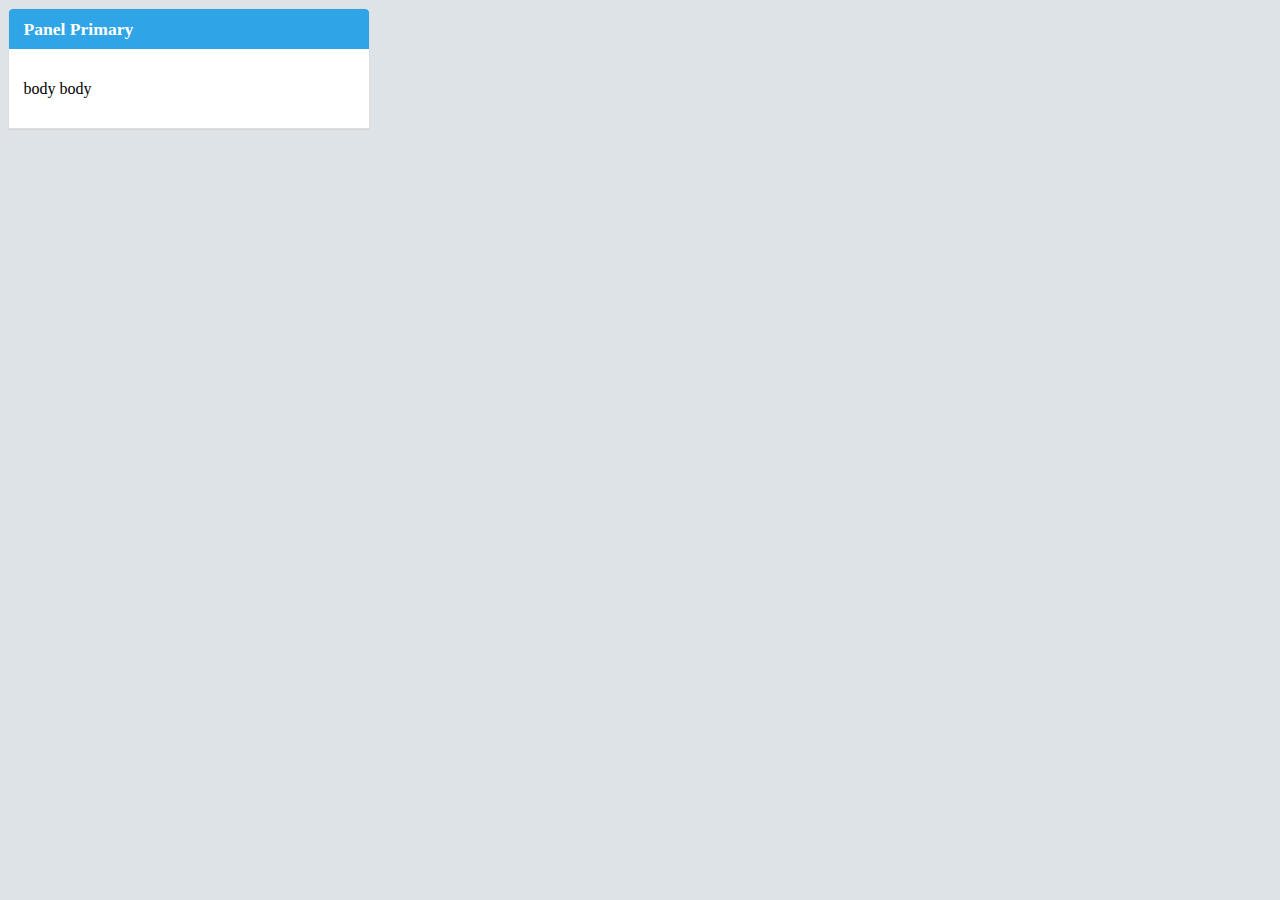
==== disenos.html @ 34d5cf17 "Agregado los features de el proyecto" ====
<!DOCTYPE html>
<html lang="en">
<head>
	<meta charset="UTF-8">
	<title>Document</title>
	<link rel="stylesheet" href="estilos.css">
</head>
<body>
	<div class="panel panel-primary">
	<div class="panel-heading">
		<h3>Panel Primary</h3>
	</div>
	<div class="panel-body">
		<p>body body</p>
	</div>
</div>
</body>
</html>
---- estilos.css ----
@font-face{font-family:'icomoon';src:url("fuentes/icomoon.eot?rft380"),url("fuentes/icomoon.ttf"),url("fuentes/icomoon.svg"),url("fuentes/icomoon.woff");font-weight:normal;font-style:normal}[class^="icon-"],[class*=" icon-"]{font-family:'icomoon';speak:none;font-style:normal;font-weight:normal;font-variant:normal;text-transform:none;line-height:1;-webkit-font-smoothing:antialiased;-moz-osx-font-smoothing:grayscale}.icon-parrafo1:before{content:"\e600"}.icon-compu:before{content:"\e601";color:#fff}.icon-bocina:after{content:"\e91a";margin-left:.3em}.icon-carrito:before{content:"\e93a"}.icon-pesos:before{content:"\e93b"}.icon-tel:before{content:"\e942"}.icon-usuarios:before{content:"\e972"}.icon-buscar:before{content:"\e986"}.icon-config:before{content:"\e994"}.icon-basura:before{content:"\e9ac"}.icon-airplane:before{content:"\e9af"}.icon-truck:before{content:"\e9b0"}.icon-lista2:before{content:"\e9bb";color:#fff}.icon-menu:before{content:"\e9bd"}.icon-grid-alt:before{content:"\e602";color:#fff}.icon-grid:before{content:"\e603";color:#fff}.icon-star-half:before{content:"\e9d8"}.icon-flecha-circulada:before{content:"\ea42";float:right;vertical-align:middle;margin-right:.6em}.icon-tabla2:before{content:"\ea71"}body{font-size:16px;background:#dde3e6}a{text-decoration:none}ul{padding:0;margin:0;list-style:none}header{max-width:1200px;background:#05558d;padding:.4em 0;}header #nav1{position:fixed;bottom:0;width:100%;background:#fff;border-top:1px solid #808080;}header #nav1 ul{font-size:0}header #nav1 .item-nav{display:inline-block;font-size:.95rem;border-right:1px solid #c7d3d8;padding:0 .4em;}header #nav1 .item-nav list-style none a{width:50px}header #nav1 .item-nav:first-child{border-left:0}header #nav1 .item-nav:last-child{border-right:0}header #nav1 .item-nav .font-img{font-size:1.6em;color:#0769ad;margin-top:.2em}header #nav2{position:absolute;top:0;right:0;margin:.6em;}header #nav2 a{color:#fff;font-size:1.5em}header #vistas{width:120px;margin:0 auto;font-size:0;}header #vistas p{display:inline-block;font-size:1.3rem;height:35px;line-height:35px;border:1px solid #fff;box-shadow:inset 0 0 10px rgba(0,0,0,0.9),rgba(255,255,255,0.9) 0 1px 5px;width:31%;text-align:center;margin:0 auto;margin-right:0;}header #vistas p:last-child{border-radius:0 .3em .3em 0}header #vistas p:first-child{border-radius:.3em 0 0 .3em}.buscar-wrap{background:rgba(0,0,0,0.4);width:100%;height:200%;position:absolute;top:0;display:none}.caja-buscar{background:#05558d;height:42px;padding-top:.5em}.buscar{padding:.4em;width:225px;border-radius:.4em;border:0;position:relative;display:block;margin:0 auto}.close{position:absolute;color:#fff;border:1px solid #d3d3d3;padding:.3em;border-radius:.2em;top:0;right:0;margin:.7em .5em}.canvas_menu{background:#fff;width:17em;position:fixed;top:0;left:-19em;transition:.4s;box-shadow:1px 1px 20px #333;border-radius:0 0 .5em 0;}.canvas_menu h3{width:14.6em;color:#fff}.canvas_menu .canvas-item{background:#eee;border:1 solid #eee;margin:.4em;border-radius:.3em;}.canvas_menu .canvas-item a{padding:.3em 1em;display:block;font-size:1.1em;color:#0769ad}.canvas_menu #info-usuario{width:100%;margin:0;padding:.69em 0;top:0;background:#2359a1;position:relative;}.canvas_menu #info-usuario h3{color:#fff;margin:0;margin-left:.3em}.canvas_menu #info-usuario #logo-usuario{position:absolute;right:0;top:.2em;margin:0;margin-right:1em;}.canvas_menu #info-usuario #logo-usuario img{border:1px solid transparent;border-radius:50%}.contenedor-item{width:100%;margin:20px auto;overflow:hidden;}.contenedor-item .titulo-secccion{font-size:1.4em;margin:0;border-bottom:2px solid #000;padding:.3em .5em;background:#fff}.contenedor-item .item{border-bottom:1px solid #d3d3d3;overflow:hidden;background:#fff;padding:.5em;}.contenedor-item .item .img-item{width:80px;margin:0 .4em;background:#fff;}.contenedor-item .item .img-item img{float:left;width:100%;margin-right:.8em}.contenedor-item .item .info-item p,.contenedor-item .item .info-item h3{margin:0}.contenedor-item .item .info-item h3{font-size:1.1em;font-weight:normal}.contenedor-item .item .info-item p{font-size:.9em;margin-bottom:.2em}.contenedor-item .item .info-item .precio{color:#a52a2a}.contenedor-item .item .info-item .estado-producto{display:none}.contenedor-item .item .info-item .name-item{font-size:.8em}.contenedor-item .item .info-item .categoria-item:before{font-size:1.3em}.v2{border:1px solid #d3d3d3;background:#fff;border-radius:.3em;float:left;width:45%;padding-bottom:.5em;margin:10px 2%;}.v2 p,.v2 h3{margin:0}.v2 h3{border-bottom:1px solid #d3d3d3;width:90%;margin:0 auto;font-weight:normal;margin-bottom:.3em;font-size:.8rem}.v2 .precio{color:#a52a2a;text-align:left;margin-left:5%}.v2 .img-item{width:80%;margin:10px auto;}.v2 .img-item img{width:100%}.v2 .categoria-item{display:none}.v2 .estado-producto{margin-left:5%}.v3{width:95%;margin:0 auto;margin-bottom:10px;border-radius:.4em;text-align:left;background:#fff;border:1px solid #d3d3d3;background:#fff;border-radius:.3em;padding-bottom:.5em;}.v3 h3{border-bottom:1px solid #d3d3d3}.v3 p,.v3 h3{margin:0}.v3 .img-item{width:100%;margin:15px auto;}.v3 .img-item img{width:100%}.v3 .categoria-item{display:none}.v3 .estado-producto{margin-left:0}.v3 .precio{color:#a52a2a}.features-wrap{border-bottom:1px solid #808080;}.features-wrap .content{padding:.5rem 1rem;margin-bottom:1rem;}.features-wrap .content .feature-description{color:#808080}.features-wrap .icon-cont{border-radius:50%;display:inline-block;padding:.4rem;font-size:0;}.features-wrap .icon-cont .icon-feature{color:#808080;font-weight:500;font-size:3rem}.buscar-activo{border-radius:.4em;outline:0}.button{font-size:1rem;border-radius:.4rem;background-color:#008cba;border-color:#007295;border-bottom:3px solid #007295;color:#fff;padding:.5rem;padding-bottom:.4rem;}.button:hover{background-color:#007295;border-bottom:3px solid #008cba}.menu-mostrado{left:0}.activo{display:block}.no-activo{display:none}.centrar-texto{text-align:center}.centrar-caja margin-left 0{margin-right:0}.color-titulos{color:#d4191a}.color-enlace{color:#d4191a;font-size:.9em}.color-verde{color:#008000}.text-right{text-align:right}.text-left{text-align:left}.caja{background:#fff;border-radius:4px}.panel{background:#fff;border:1px solid #ddd;width:360px;box-shadow:0 1px 1px rgba(0,0,0,0.05);border-radius:4px 4px 0 0;}.panel:-primary{border:1px solid transparent}.panel .panel-body{padding:.9rem}.panel .panel-heading{background:#2fa4e7;border-radius:4px 4px 0 0;border-color:#ddd;padding:.6rem .9rem;}.panel .panel-heading h3{margin:0;font-size:1.1rem;color:#fff}
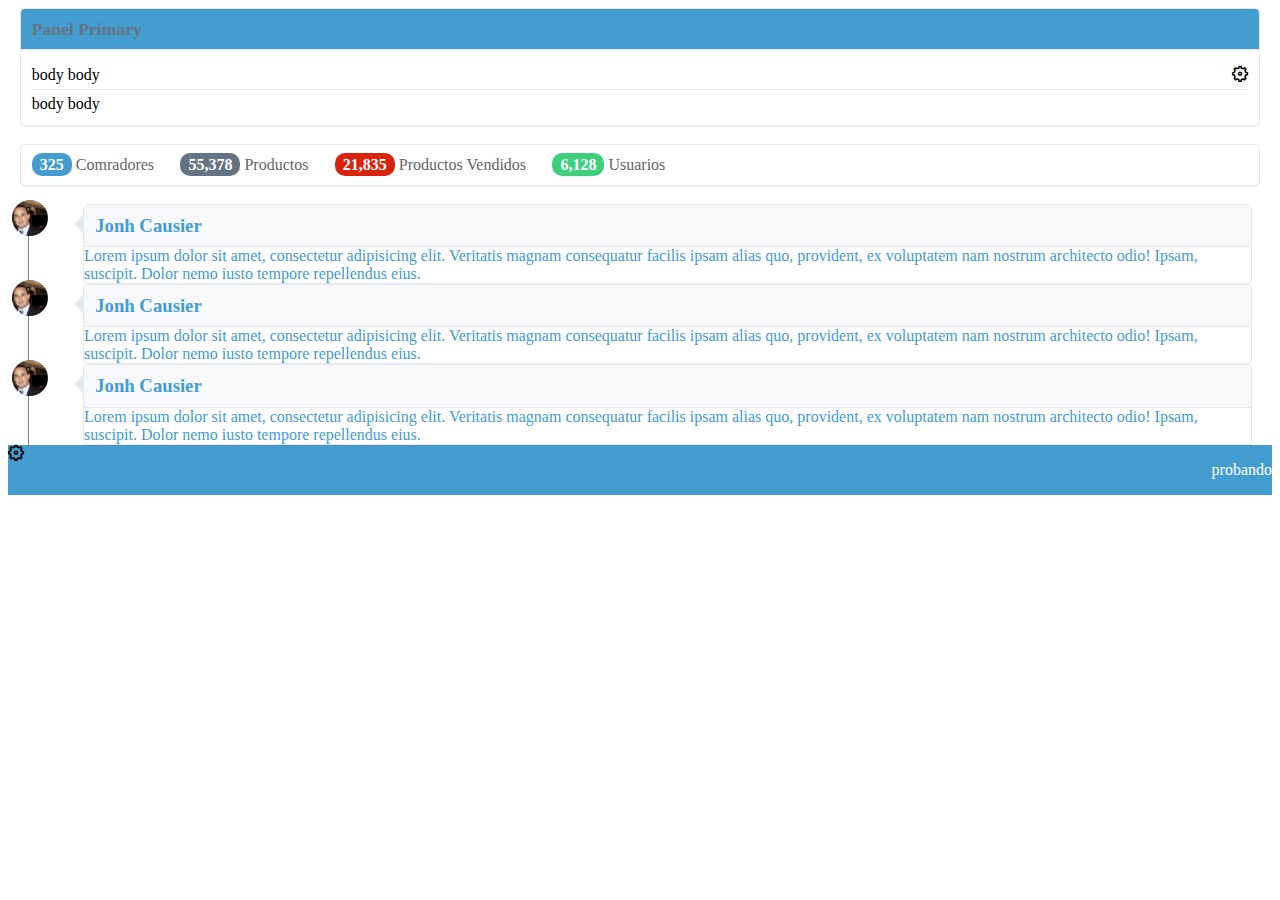
==== commit fd2c824f: "Comienzo de diseno de la linea de tiempo" ====
--- a/disenos.html
+++ b/disenos.html
@@ -3,16 +3,101 @@
 <head>
 	<meta charset="UTF-8">
 	<title>Document</title>
+	<meta name="viewport" content="width=device-width, user-scalable=no, initial-scale=1.0, maximum-scale=1.0, minimum-scale=1.0">
 	<link rel="stylesheet" href="estilos.css">
 </head>
 <body>
-	<div class="panel panel-primary">
-	<div class="panel-heading">
-		<h3>Panel Primary</h3>
-	</div>
+	<div class="panel primary">
+		<div class="panel-header background-azul">
+			<h3 class="panel-title color-gris-fuerte">Panel Primary</h3>
+		</div>
 	<div class="panel-body">
-		<p>body body</p>
+		<p class="item-panel-body">body body <span class="icon icon-cog"></span></p>
+		<p class="item-panel-body">body body</p>
 	</div>
 </div>
+
+<br>
+
+<section class="panel estadisticas">
+	<!-- <div class="panel-header">
+			<h3 class="panel-title color-gris-fuerte">Stadisticas</h3>
+	</div> -->
+	<article class="panel-body">
+		<span class="contador background-azul border-radius10">325</span> 
+		<span class="color-gris">Comradores</span>
+	</article>
+
+	<article class="panel-body">
+		<span class="contador background-gris-fuerte border-radius10">55,378</span> 
+		<span class="color-gris">Productos</span>
+	</article>
+
+	<article class="panel-body">
+		<span class="contador background-rojo border-radius10">21,835</span> 
+		<span class="color-gris">Productos Vendidos</span>
+	</article>
+
+	<article class="panel-body">
+		<span class="contador background-verde-claro border-radius10">6,128</span> 
+		<span class="color-gris">Usuarios</span>
+	</article>
+</section>
+
+
+<br>
+
+
+<section class="time-line">
+	
+	<section class="post">
+		<figure class="logo">
+				<img src="man.jpg" alt="">
+		</figure>
+		<span class="triangle"></span>
+		<article class="panel post-info">
+
+			<h3 class="panel-header background-gris-claro">Jonh Causier</h3>
+			Lorem ipsum dolor sit amet, consectetur adipisicing elit. Veritatis magnam consequatur facilis ipsam alias quo, provident, ex voluptatem nam nostrum architecto odio! Ipsam, suscipit. Dolor nemo iusto tempore repellendus eius.
+			
+		</article>
+
+	</section>
+
+	<section class="post">
+		<figure class="logo">
+				<img src="man.jpg" alt="">
+		</figure>
+		<span class="triangle"></span>
+		<article class="panel post-info">
+
+			<h3 class="panel-header background-gris-claro">Jonh Causier</h3>
+			Lorem ipsum dolor sit amet, consectetur adipisicing elit. Veritatis magnam consequatur facilis ipsam alias quo, provident, ex voluptatem nam nostrum architecto odio! Ipsam, suscipit. Dolor nemo iusto tempore repellendus eius.
+			
+		</article>
+
+	</section>
+
+	<section class="post">
+		<figure class="logo">
+				<img src="man.jpg" alt="">
+		</figure>
+		<span class="triangle"></span>
+		<article class="panel post-info">
+
+			<h3 class="panel-header background-gris-claro">Jonh Causier</h3>
+			Lorem ipsum dolor sit amet, consectetur adipisicing elit. Veritatis magnam consequatur facilis ipsam alias quo, provident, ex voluptatem nam nostrum architecto odio! Ipsam, suscipit. Dolor nemo iusto tempore repellendus eius.
+			
+		</article>
+
+	</section>
+
+</section>
+
+<div class="prueba">
+	<span class="icon-cog"></span>
+	<p>probando</p>
+</div>
+
 </body>
 </html>--- a/estilos.css
+++ b/estilos.css
@@ -1 +1,715 @@
-@font-face{font-family:'icomoon';src:url("fuentes/icomoon.eot?rft380"),url("fuentes/icomoon.ttf"),url("fuentes/icomoon.svg"),url("fuentes/icomoon.woff");font-weight:normal;font-style:normal}[class^="icon-"],[class*=" icon-"]{font-family:'icomoon';speak:none;font-style:normal;font-weight:normal;font-variant:normal;text-transform:none;line-height:1;-webkit-font-smoothing:antialiased;-moz-osx-font-smoothing:grayscale}.icon-parrafo1:before{content:"\e600"}.icon-compu:before{content:"\e601";color:#fff}.icon-bocina:after{content:"\e91a";margin-left:.3em}.icon-carrito:before{content:"\e93a"}.icon-pesos:before{content:"\e93b"}.icon-tel:before{content:"\e942"}.icon-usuarios:before{content:"\e972"}.icon-buscar:before{content:"\e986"}.icon-config:before{content:"\e994"}.icon-basura:before{content:"\e9ac"}.icon-airplane:before{content:"\e9af"}.icon-truck:before{content:"\e9b0"}.icon-lista2:before{content:"\e9bb";color:#fff}.icon-menu:before{content:"\e9bd"}.icon-grid-alt:before{content:"\e602";color:#fff}.icon-grid:before{content:"\e603";color:#fff}.icon-star-half:before{content:"\e9d8"}.icon-flecha-circulada:before{content:"\ea42";float:right;vertical-align:middle;margin-right:.6em}.icon-tabla2:before{content:"\ea71"}body{font-size:16px;background:#dde3e6}a{text-decoration:none}ul{padding:0;margin:0;list-style:none}header{max-width:1200px;background:#05558d;padding:.4em 0;}header #nav1{position:fixed;bottom:0;width:100%;background:#fff;border-top:1px solid #808080;}header #nav1 ul{font-size:0}header #nav1 .item-nav{display:inline-block;font-size:.95rem;border-right:1px solid #c7d3d8;padding:0 .4em;}header #nav1 .item-nav list-style none a{width:50px}header #nav1 .item-nav:first-child{border-left:0}header #nav1 .item-nav:last-child{border-right:0}header #nav1 .item-nav .font-img{font-size:1.6em;color:#0769ad;margin-top:.2em}header #nav2{position:absolute;top:0;right:0;margin:.6em;}header #nav2 a{color:#fff;font-size:1.5em}header #vistas{width:120px;margin:0 auto;font-size:0;}header #vistas p{display:inline-block;font-size:1.3rem;height:35px;line-height:35px;border:1px solid #fff;box-shadow:inset 0 0 10px rgba(0,0,0,0.9),rgba(255,255,255,0.9) 0 1px 5px;width:31%;text-align:center;margin:0 auto;margin-right:0;}header #vistas p:last-child{border-radius:0 .3em .3em 0}header #vistas p:first-child{border-radius:.3em 0 0 .3em}.buscar-wrap{background:rgba(0,0,0,0.4);width:100%;height:200%;position:absolute;top:0;display:none}.caja-buscar{background:#05558d;height:42px;padding-top:.5em}.buscar{padding:.4em;width:225px;border-radius:.4em;border:0;position:relative;display:block;margin:0 auto}.close{position:absolute;color:#fff;border:1px solid #d3d3d3;padding:.3em;border-radius:.2em;top:0;right:0;margin:.7em .5em}.canvas_menu{background:#fff;width:17em;position:fixed;top:0;left:-19em;transition:.4s;box-shadow:1px 1px 20px #333;border-radius:0 0 .5em 0;}.canvas_menu h3{width:14.6em;color:#fff}.canvas_menu .canvas-item{background:#eee;border:1 solid #eee;margin:.4em;border-radius:.3em;}.canvas_menu .canvas-item a{padding:.3em 1em;display:block;font-size:1.1em;color:#0769ad}.canvas_menu #info-usuario{width:100%;margin:0;padding:.69em 0;top:0;background:#2359a1;position:relative;}.canvas_menu #info-usuario h3{color:#fff;margin:0;margin-left:.3em}.canvas_menu #info-usuario #logo-usuario{position:absolute;right:0;top:.2em;margin:0;margin-right:1em;}.canvas_menu #info-usuario #logo-usuario img{border:1px solid transparent;border-radius:50%}.contenedor-item{width:100%;margin:20px auto;overflow:hidden;}.contenedor-item .titulo-secccion{font-size:1.4em;margin:0;border-bottom:2px solid #000;padding:.3em .5em;background:#fff}.contenedor-item .item{border-bottom:1px solid #d3d3d3;overflow:hidden;background:#fff;padding:.5em;}.contenedor-item .item .img-item{width:80px;margin:0 .4em;background:#fff;}.contenedor-item .item .img-item img{float:left;width:100%;margin-right:.8em}.contenedor-item .item .info-item p,.contenedor-item .item .info-item h3{margin:0}.contenedor-item .item .info-item h3{font-size:1.1em;font-weight:normal}.contenedor-item .item .info-item p{font-size:.9em;margin-bottom:.2em}.contenedor-item .item .info-item .precio{color:#a52a2a}.contenedor-item .item .info-item .estado-producto{display:none}.contenedor-item .item .info-item .name-item{font-size:.8em}.contenedor-item .item .info-item .categoria-item:before{font-size:1.3em}.v2{border:1px solid #d3d3d3;background:#fff;border-radius:.3em;float:left;width:45%;padding-bottom:.5em;margin:10px 2%;}.v2 p,.v2 h3{margin:0}.v2 h3{border-bottom:1px solid #d3d3d3;width:90%;margin:0 auto;font-weight:normal;margin-bottom:.3em;font-size:.8rem}.v2 .precio{color:#a52a2a;text-align:left;margin-left:5%}.v2 .img-item{width:80%;margin:10px auto;}.v2 .img-item img{width:100%}.v2 .categoria-item{display:none}.v2 .estado-producto{margin-left:5%}.v3{width:95%;margin:0 auto;margin-bottom:10px;border-radius:.4em;text-align:left;background:#fff;border:1px solid #d3d3d3;background:#fff;border-radius:.3em;padding-bottom:.5em;}.v3 h3{border-bottom:1px solid #d3d3d3}.v3 p,.v3 h3{margin:0}.v3 .img-item{width:100%;margin:15px auto;}.v3 .img-item img{width:100%}.v3 .categoria-item{display:none}.v3 .estado-producto{margin-left:0}.v3 .precio{color:#a52a2a}.features-wrap{border-bottom:1px solid #808080;}.features-wrap .content{padding:.5rem 1rem;margin-bottom:1rem;}.features-wrap .content .feature-description{color:#808080}.features-wrap .icon-cont{border-radius:50%;display:inline-block;padding:.4rem;font-size:0;}.features-wrap .icon-cont .icon-feature{color:#808080;font-weight:500;font-size:3rem}.buscar-activo{border-radius:.4em;outline:0}.button{font-size:1rem;border-radius:.4rem;background-color:#008cba;border-color:#007295;border-bottom:3px solid #007295;color:#fff;padding:.5rem;padding-bottom:.4rem;}.button:hover{background-color:#007295;border-bottom:3px solid #008cba}.menu-mostrado{left:0}.activo{display:block}.no-activo{display:none}.centrar-texto{text-align:center}.centrar-caja margin-left 0{margin-right:0}.color-titulos{color:#d4191a}.color-enlace{color:#d4191a;font-size:.9em}.color-verde{color:#008000}.text-right{text-align:right}.text-left{text-align:left}.caja{background:#fff;border-radius:4px}.panel{background:#fff;border:1px solid #ddd;width:360px;box-shadow:0 1px 1px rgba(0,0,0,0.05);border-radius:4px 4px 0 0;}.panel:-primary{border:1px solid transparent}.panel .panel-body{padding:.9rem}.panel .panel-heading{background:#2fa4e7;border-radius:4px 4px 0 0;border-color:#ddd;padding:.6rem .9rem;}.panel .panel-heading h3{margin:0;font-size:1.1rem;color:#fff}+@font-face {
+  font-family: 'icomoon';
+  src: url("fuentes/icomoon.eot?-4nznf3");
+  src: url("fuentes/icomoon.eot?#iefix-4nznf3") format('embedded-opentype'), url("fuentes/icomoon.woff?-4nznf3") format('woff'), url("fuentes/icomoon.ttf?-4nznf3") format('truetype'), url("fuentes/icomoon.svg?-4nznf3#icomoon") format('svg');
+  font-weight: normal;
+  font-style: normal;
+}
+[class^="icon-"],
+[class*=" icon-"] {
+  font-family: 'icomoon';
+  speak: none;
+  font-style: normal;
+  font-weight: normal;
+  font-variant: normal;
+  text-transform: none;
+  line-height: 1;
+  color: #000;
+/* Better Font Rendering =========== */
+  -webkit-font-smoothing: antialiased;
+  -moz-osx-font-smoothing: grayscale;
+}
+.icon-grid:before {
+  content: "\e600";
+}
+.icon-coin-dollar:before {
+  content: "\e93b";
+}
+.icon-lifebuoy:before {
+  content: "\e941";
+}
+.icon-user:before {
+  content: "\e971";
+}
+.icon-user-check:before {
+  content: "\e975";
+}
+.icon-search:before {
+  content: "\e986";
+}
+.icon-bin:before {
+  content: "\e9ac";
+}
+.icon-cross:before {
+  content: "\ea0f";
+}
+.icon-circle-right:before {
+  content: "\ea42";
+}
+.icon-magnifier:before {
+  content: "\e601";
+}
+.icon-grid2:before {
+  content: "\e602";
+}
+.icon-shipping:before {
+  content: "\e603";
+}
+.icon-messages:before {
+  content: "\e604";
+}
+.icon-storage:before {
+  content: "\e605";
+}
+.icon-attach-money:before {
+  content: "\e606";
+}
+.icon-keyboard-arrow-down:before {
+  content: "\e607";
+}
+.icon-keyboard-arrow-left:before {
+  content: "\e608";
+}
+.icon-keyboard-arrow-right:before {
+  content: "\e609";
+}
+.icon-keyboard-arrow-up:before {
+  content: "\e60a";
+}
+.icon-laptop-chromebook:before {
+  content: "\e60b";
+}
+.icon-laptop-mac:before {
+  content: "\e60c";
+}
+.icon-local-grocery-store:before {
+  content: "\e60d";
+}
+.icon-local-shipping:before {
+  content: "\e60e";
+}
+.icon-star-outline:before {
+  content: "\e60f";
+}
+.icon-square-plus:before {
+  content: "\e044";
+}
+.icon-square-minus:before {
+  content: "\e045";
+}
+.icon-square-cross:before {
+  content: "\e047";
+}
+.icon-star:before {
+  content: "\e093";
+}
+.icon-th-large:before {
+  content: "\f009";
+}
+.icon-list:before {
+  content: "\f03a";
+}
+.icon-exclamation-triangle:before {
+  content: "\f071";
+}
+.icon-angle-left:before {
+  content: "\f104";
+}
+.icon-angle-right:before {
+  content: "\f105";
+}
+.icon-angle-up:before {
+  content: "\f106";
+}
+.icon-angle-down:before {
+  content: "\f107";
+}
+.icon-laptop:before {
+  content: "\f109";
+}
+.icon-dollar:before {
+  content: "\f155";
+}
+.icon-thumbs-up:before {
+  content: "\f164";
+}
+.icon-thumbs-down:before {
+  content: "\f165";
+}
+.icon-life-bouy:before {
+  content: "\f1cd";
+}
+.icon-search2:before {
+  content: "\e610";
+}
+.icon-cog:before {
+  content: "\e611";
+}
+.icon-trashcan:before {
+  content: "\e612";
+}
+.icon-chevron-down:before {
+  content: "\e613";
+}
+.icon-chevron-left:before {
+  content: "\e614";
+}
+.icon-chevron-right:before {
+  content: "\e615";
+}
+.icon-chevron-up:before {
+  content: "\e616";
+}
+.icon-squared-cross:before {
+  content: "\e617";
+}
+.icon-squared-minus:before {
+  content: "\e618";
+}
+.icon-squared-plus:before {
+  content: "\e619";
+}
+.icon-star-outlined:before {
+  content: "\e61a";
+}
+body {
+  font-size: 16px;
+  background: #fff;
+}
+a {
+  text-decoration: none;
+}
+h3 {
+  margin: 0;
+}
+ul {
+  padding: 0;
+  margin: 0;
+  list-style: none;
+}
+.anuncio {
+  max-width: 1000px;
+  margin: 0 auto;
+}
+.anuncio .anuncio-principal {
+  width: 100%;
+  margin: 0;
+  padding: 0;
+}
+.anuncio .anuncio-principal img {
+  width: 100%;
+}
+header {
+  max-width: 1200px;
+  background: #05558d;
+  padding: 0.4em 0;
+}
+header #nav1 {
+  position: fixed;
+  bottom: 0;
+  width: 100%;
+  background: #fff;
+  border-top: 1px solid #808080;
+}
+header #nav1 ul {
+  font-size: 0;
+}
+header #nav1 .item-nav {
+  display: inline-block;
+  font-size: 0.86rem;
+  border-right: 1px solid #c7d3d8;
+  padding: 0 0.4em;
+  list-style: none;
+}
+header #nav1 .item-nav:first-child {
+  border-left: 0px;
+}
+header #nav1 .item-nav:last-child {
+  border-right: 0px;
+}
+header #nav1 .item-nav .font-img {
+  font-size: 1.6rem;
+  color: #0769ad;
+  margin-top: 0.2em;
+}
+header #nav2 {
+  position: absolute;
+  top: 0;
+  right: 0;
+  margin: 0.6em;
+}
+header #nav2 a {
+  color: #fff;
+  font-size: 1.5em;
+}
+header #vistas {
+  width: 120px;
+  margin: 0 auto;
+  font-size: 0;
+}
+header #vistas p {
+  display: inline-block;
+  font-size: 1.3rem;
+  height: 35px;
+  line-height: 35px;
+  border: 1px solid #fff;
+  box-shadow: inset 0 0 10px rgba(0,0,0,0.9), rgba(255,255,255,0.9) 0 1px 5px;
+  width: 31%;
+  text-align: center;
+  color: #fff;
+  margin: 0 auto;
+  margin-right: 0;
+}
+header #vistas p:last-child {
+  border-radius: 0 0.3em 0.3em 0;
+}
+header #vistas p:first-child {
+  border-radius: 0.3em 0 0 0.3em;
+}
+.categoria-wrap {
+  background: #fff;
+  position: absolute;
+  margin-left: auto;
+  margin-right: auto;
+  width: 90%;
+  height: auto;
+  display: none;
+  border: 1px solid #ddd;
+  border-radius: 0.3rem;
+}
+.categoria-wrap h3 {
+  background: #f5f5f5;
+  padding: 0.5em 0;
+  border-bottom: 1px solid #ddd;
+  color: #a39f9c;
+  padding-left: 3%;
+  font-family: 'megrim';
+  font-size: 1rem;
+  margin: 0;
+}
+.prim {
+  background: #fbfbfb;
+  color: #0769ad;
+}
+.prim .lista-categoria {
+  border-bottom: 1px solid #e3e8ed;
+  padding: 0.5rem 0 0.5rem 3.2%;
+  margin-left: auto;
+  margin-right: auto;
+}
+.prim .lista-categoria span {
+  color: #08c;
+  float: right;
+  font-size: 1.1rem;
+  margin-right: 1rem;
+}
+.prim .sub {
+  padding-left: 1rem;
+  display: none;
+  background: #fff;
+}
+.prim .sub li {
+  border-bottom: 1px solid #d7caca;
+  padding: 0.7rem 0 0.7rem 0.5rem;
+}
+.mostrarCategoria {
+  transition: 0.5s;
+  display: block;
+}
+.buscar-wrap {
+  background: rgba(0,0,0,0.4);
+  width: 100%;
+  height: 200%;
+  position: absolute;
+  top: 0;
+  display: none;
+}
+.caja-buscar {
+  background: #05558d;
+  height: 42px;
+  padding-top: 0.5em;
+}
+.buscar {
+  padding: 0.4em;
+  width: 225px;
+  border-radius: 0.4em;
+  border: 0px;
+  position: relative;
+  display: block;
+  margin: 0 auto;
+}
+.close {
+  position: absolute;
+  color: #fff;
+  font-size: 1.9rem;
+  padding: 0.3em;
+  top: 0;
+  right: 0;
+}
+.canvas_menu {
+  background: #fff;
+  width: 17em;
+  position: fixed;
+  top: 0;
+  left: -19em;
+  transition: 0.4s;
+  box-shadow: 1px 1px 20px #333;
+  border-radius: 0 0 0.5em 0;
+}
+.canvas_menu h3 {
+  width: 14.6em;
+  color: #fff;
+}
+.canvas_menu .canvas-item {
+  background: #eee;
+  border: 1 solid #eee;
+  margin: 0.4em;
+  border-radius: 0.3em;
+}
+.canvas_menu .canvas-item a {
+  padding: 0.3em 1em;
+  display: block;
+  font-size: 1.1em;
+  color: #0769ad;
+}
+.canvas_menu #info-usuario {
+  width: 100%;
+  margin: 0;
+  padding: 0.69em 0;
+  top: 0;
+  background: #2359a1;
+  position: relative;
+}
+.canvas_menu #info-usuario h3 {
+  color: #fff;
+  margin: 0;
+  margin-left: 0.3em;
+}
+.canvas_menu #info-usuario #logo-usuario {
+  position: absolute;
+  right: 0;
+  top: 0.2em;
+  margin: 0;
+  margin-right: 1em;
+}
+.canvas_menu #info-usuario #logo-usuario img {
+  border: 1px solid transparent;
+  border-radius: 50%;
+}
+.contenedor-item {
+  width: 100%;
+  margin: 20px auto;
+  overflow: hidden;
+}
+.contenedor-item .item {
+  border-bottom: 1px solid #d3d3d3;
+  overflow: hidden;
+  background: #f5f5f5;
+  padding: 0.5em;
+}
+.contenedor-item .item .img-item {
+  width: 80px;
+  margin: 0 0.4em;
+  background: #fff;
+}
+.contenedor-item .item .img-item img {
+  float: left;
+  width: 100%;
+  margin-right: 0.8rem;
+}
+.contenedor-item .item .info-item p,
+.contenedor-item .item .info-item h3 {
+  margin: 0;
+}
+.contenedor-item .item .info-item h3 {
+  font-size: 1.1rem;
+  font-weight: normal;
+}
+.contenedor-item .item .info-item p {
+  font-size: 0.9em;
+  display: -webkit-flex;
+  justify-content: -webkit-space-between;
+  margin-bottom: 0.2em;
+}
+.contenedor-item .item .info-item p span {
+  font-size: 1.2rem;
+  -webkit-align-self: center;
+}
+.contenedor-item .item .info-item .precio {
+  color: #008000;
+}
+.contenedor-item .item .info-item .ofer {
+  text-decoration: line-through;
+  color: #f00;
+}
+.contenedor-item .item .info-item .estado-producto {
+  display: none;
+}
+.contenedor-item .item .info-item .name-item {
+  font-size: 0.8em;
+}
+.contenedor-item .item .info-item .categoria-item:before {
+  font-size: 1.3em;
+}
+.time-line .post {
+  border-left: 1px solid #808080;
+  margin: 0 20px;
+  position: relative;
+  display: flex;
+  justify-content: flex-start;
+}
+.time-line .post .triangle::before {
+  content: "";
+  border-left: 8px solid transparent;
+  border-top: 10px solid transparent;
+  border-bottom: 10px solid transparent;
+  border-right: 8px solid #e3e8ed;
+  display: inline-block;
+  position: relative;
+  top: 10px;
+  left: 0;
+}
+.time-line .post .post-info {
+  color: #449ccf;
+}
+.time-line .logo {
+  border: 1px solid transparent;
+  margin: 0;
+  padding: 0;
+  position: relative;
+  left: -18px;
+  top: -5px;
+}
+.time-line .logo img {
+  border-radius: 50%;
+  width: 36px;
+}
+.v2 {
+  border: 1px solid #d3d3d3;
+  background: #fff;
+  border-radius: 0.3em;
+  float: left;
+  width: 45%;
+  padding-bottom: 0.5em;
+  margin: 10px 2%;
+}
+.v2 p,
+.v2 h3 {
+  margin: 0;
+}
+.v2 h3 {
+  border-bottom: 1px solid #d3d3d3;
+  width: 90%;
+  margin: 0 auto;
+  font-weight: normal;
+  margin-bottom: 0.3em;
+  font-size: 0.8rem;
+}
+.v2 .precio {
+  color: #a52a2a;
+  text-align: left;
+  margin-left: 5%;
+}
+.v2 .img-item {
+  width: 80%;
+  margin: 10px auto;
+}
+.v2 .img-item img {
+  width: 100%;
+}
+.v2 .categoria-item {
+  display: none;
+}
+.v2 .estado-producto {
+  margin-left: 5%;
+}
+.v3 {
+  width: 95%;
+  margin: 0px auto;
+  margin-bottom: 10px;
+  border-radius: 0.4em;
+  text-align: left;
+  background: #fff;
+  border: 1px solid #d3d3d3;
+  background: #fff;
+  border-radius: 0.3em;
+  padding-bottom: 0.5em;
+}
+.v3 h3 {
+  border-bottom: 1px solid #d3d3d3;
+}
+.v3 p,
+.v3 h3 {
+  margin: 0;
+}
+.v3 .img-item {
+  width: 100%;
+  margin: 15px auto;
+}
+.v3 .img-item img {
+  width: 100%;
+}
+.v3 .categoria-item {
+  display: none;
+}
+.v3 .estado-producto {
+  margin-left: 0;
+}
+.v3 .precio {
+  color: #a52a2a;
+}
+.features-wrap {
+  border: 1px solid #e3e8ed;
+  width: 90%;
+  margin-left: auto;
+  margin-right: auto;
+  background: #fff;
+  border-radius: 5px;
+}
+.features-wrap .h3-title {
+  margin: 0;
+  text-align: center;
+}
+.features-wrap .content {
+  text-align: center;
+  margin-bottom: 10px;
+}
+.features-wrap .content .content-description {
+  border-radius: 0.1em;
+  display: inline-block;
+}
+.features-wrap .content .content-description .feature-description {
+  margin: 0;
+  font-size: 0.9rem;
+  color: #808080;
+}
+.features-wrap .content .icon-cont {
+  font-size: 2rem;
+  margin: 0;
+}
+.buscar-activo {
+  border-radius: 0.4em;
+  outline: 0px;
+}
+.button {
+  padding: 4px 7px;
+  border-radius: 4px;
+  font-size: 1rem;
+  outline: 0;
+}
+.panel {
+  background: #fff;
+  border: 1px solid #e3e8ed;
+  width: 98%;
+  border-radius: 5px;
+  margin: 0 auto;
+  box-shadow: 0 1px 1px rgba(0,0,0,0.05);
+}
+.panel.primary {
+  border-radius: 5px;
+}
+.panel .panel-body {
+  padding: 0.7rem;
+}
+.panel .panel-body .item-panel-body {
+  margin: 0;
+  padding: 5px 0;
+  border-bottom: 1px solid #e3e8ed;
+  display: flex;
+  justify-content: space-between;
+}
+.panel .panel-body .item-panel-body:last-child {
+  border-bottom: 0;
+  padding-bottom: 0;
+}
+.panel .panel-header {
+  display: flex;
+  justify-content: space-between;
+  font-family: serif;
+  border-radius: 4px 4px 0 0;
+  border-bottom: 1px solid #e3e8ed;
+  padding: 0.6rem 0.7rem;
+}
+.panel .panel-header .panel-title {
+  margin: 0;
+  font-size: 1.1rem;
+}
+.estadisticas article {
+  display: inline-block;
+}
+.prueba {
+  display: flex;
+  background: #449ccf;
+  color: #fff;
+  justify-content: space-between;
+}
+.menu-mostrado {
+  left: 0;
+}
+.activo {
+  display: block;
+}
+.no-activo {
+  display: none;
+}
+.background-azul {
+  background: #449ccf;
+}
+.background-gris-claro {
+  background: #f7f8f9;
+}
+.background-gris-fuerte {
+  background: #657483;
+}
+.background-rojo {
+  background: #d9230f;
+}
+.background-verde-claro {
+  background: #3fcf7f;
+}
+.border-radius10 {
+  border-radius: 10px;
+}
+.centrar-texto {
+  text-align: center;
+}
+.centrar-caja {
+  margin-left: auto;
+  margin-right: auto;
+}
+.color-titulos {
+  color: #d4191a;
+}
+.color-blanco {
+  color: #fff;
+}
+.color-amarillo {
+  color: #f4c414;
+}
+.color-enlace {
+  color: #d4191a;
+}
+.color-verde {
+  color: #008000;
+}
+.color-azul {
+  color: #449ccf;
+}
+.color-gris {
+  color: #656565;
+}
+.color-gris-fuerte {
+  color: #657483;
+}
+.contador {
+  padding: 3px 8px;
+  color: #fff;
+  font-family: "Helvetica Neue", Helveticasans-serif;
+  font-weight: bold;
+}
+.text-right {
+  text-align: right;
+}
+.text-left {
+  text-align: left;
+}
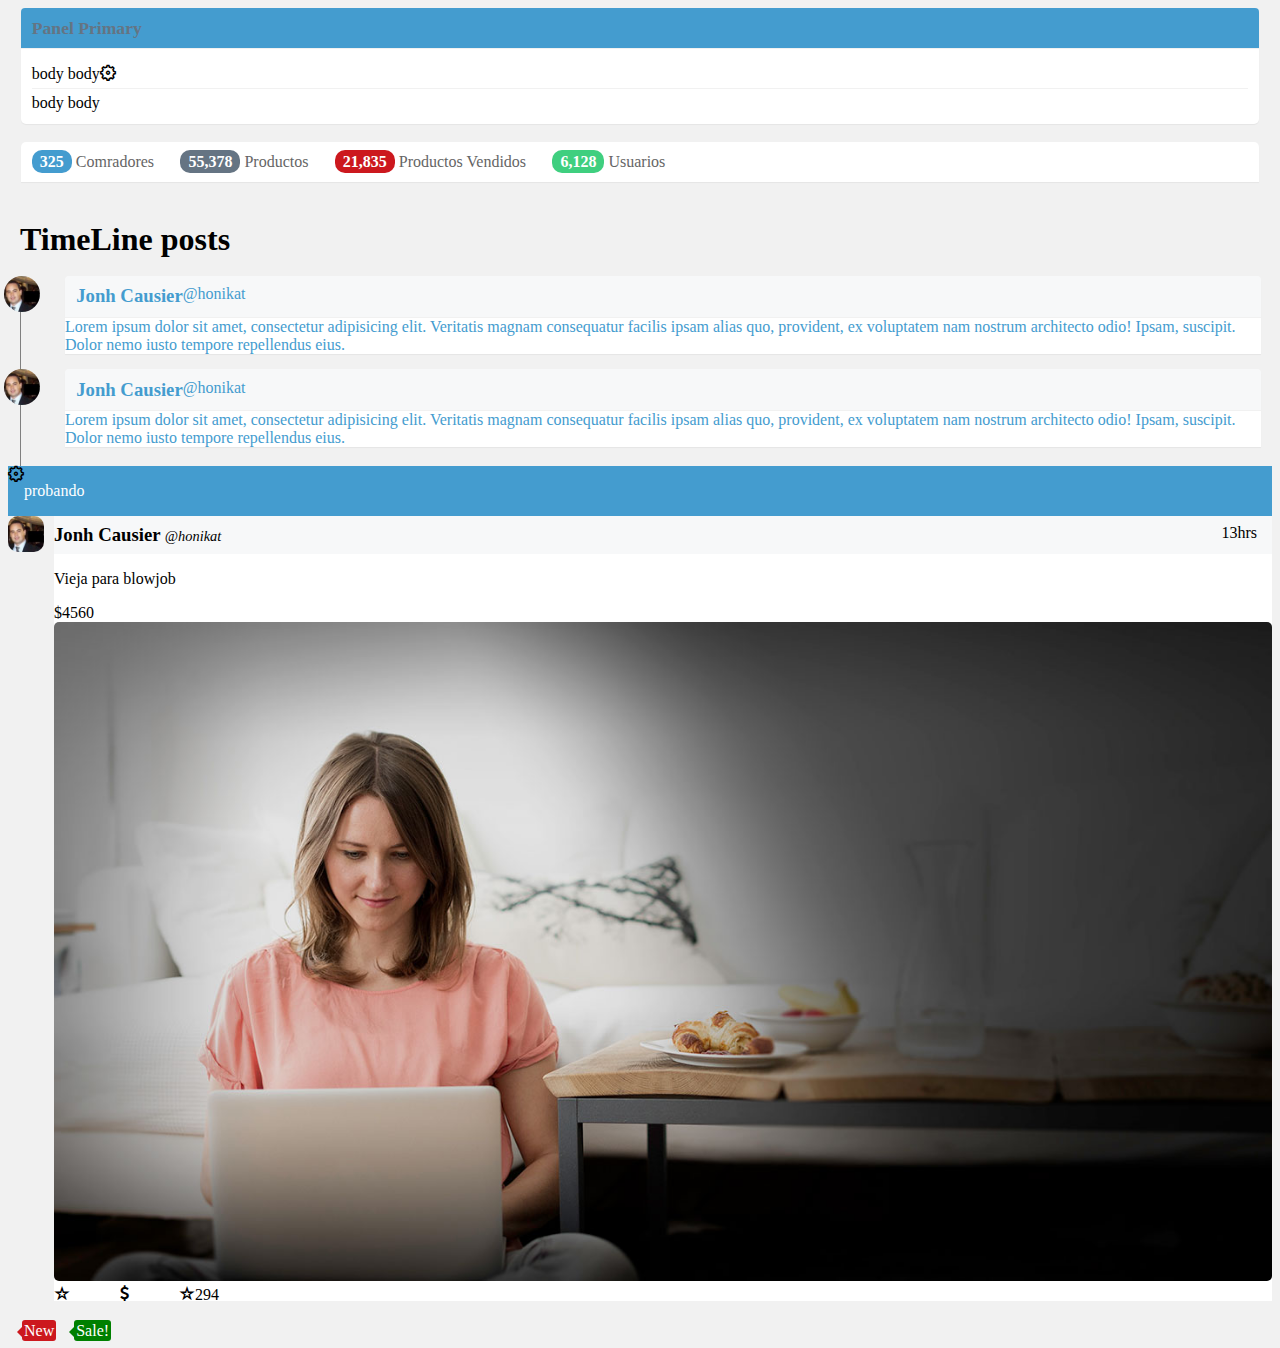
==== commit fbc1e06e: "agregado el diseno para la busqueda en version desktop y el lugar donde estaran las categorias" ====
--- a/disenos.html
+++ b/disenos.html
@@ -1,5 +1,5 @@
 <!DOCTYPE html>
-<html lang="en">
+<html lang="es">
 <head>
 	<meta charset="UTF-8">
 	<title>Document</title>
@@ -7,6 +7,7 @@
 	<link rel="stylesheet" href="estilos.css">
 </head>
 <body>
+
 	<div class="panel primary">
 		<div class="panel-header background-azul">
 			<h3 class="panel-title color-gris-fuerte">Panel Primary</h3>
@@ -18,6 +19,8 @@
 </div>
 
 <br>
+
+		<!-- CONTADORES PARA AGREGAR USER EXPERIENCE  -->
 
 <section class="panel estadisticas">
 	<!-- <div class="panel-header">
@@ -47,17 +50,21 @@
 
 <br>
 
+			<!-- DISENOS DE TIMELINE DEL USUARIO Y/O NO USUARIO -->
+
 
 <section class="time-line">
-	
+			<h1>TimeLine posts</h1>
 	<section class="post">
 		<figure class="logo">
-				<img src="man.jpg" alt="">
+			<img src="man.jpg" alt="">
 		</figure>
 		<span class="triangle"></span>
 		<article class="panel post-info">
-
-			<h3 class="panel-header background-gris-claro">Jonh Causier</h3>
+			<div class="panel-header background-gris-claro">
+				<h3 class="">Jonh Causier</h3>
+				<span class="loged-kind">@honikat</span>
+			</div>
 			Lorem ipsum dolor sit amet, consectetur adipisicing elit. Veritatis magnam consequatur facilis ipsam alias quo, provident, ex voluptatem nam nostrum architecto odio! Ipsam, suscipit. Dolor nemo iusto tempore repellendus eius.
 			
 		</article>
@@ -66,31 +73,21 @@
 
 	<section class="post">
 		<figure class="logo">
-				<img src="man.jpg" alt="">
+			<img src="man.jpg" alt="">
 		</figure>
 		<span class="triangle"></span>
 		<article class="panel post-info">
-
-			<h3 class="panel-header background-gris-claro">Jonh Causier</h3>
+			<div class="panel-header background-gris-claro">
+				<h3 class="">Jonh Causier</h3>
+				<span class="loged-kind">@honikat</span>
+			</div>
 			Lorem ipsum dolor sit amet, consectetur adipisicing elit. Veritatis magnam consequatur facilis ipsam alias quo, provident, ex voluptatem nam nostrum architecto odio! Ipsam, suscipit. Dolor nemo iusto tempore repellendus eius.
 			
 		</article>
 
 	</section>
 
-	<section class="post">
-		<figure class="logo">
-				<img src="man.jpg" alt="">
-		</figure>
-		<span class="triangle"></span>
-		<article class="panel post-info">
 
-			<h3 class="panel-header background-gris-claro">Jonh Causier</h3>
-			Lorem ipsum dolor sit amet, consectetur adipisicing elit. Veritatis magnam consequatur facilis ipsam alias quo, provident, ex voluptatem nam nostrum architecto odio! Ipsam, suscipit. Dolor nemo iusto tempore repellendus eius.
-			
-		</article>
-
-	</section>
 
 </section>
 
@@ -99,5 +96,51 @@
 	<p>probando</p>
 </div>
 
+		<!-- TIMELINE VERSION TWITTER	 -->
+
+<section class="time-line-vt">
+	<section class="post">
+		<figure class="logo">
+				<img src="man.jpg" alt="">
+		</figure>
+		<article class="post-info">
+			<div class="post-info-header background-gris-claro">
+				<h3 class="post-info-header-name">Jonh Causier <span class="loged">@honikat</span></h3>
+				<span class="post-info-header-ago">13hrs</span>
+			</div>
+
+			<p>Vieja para blowjob</p> <span>$4560</span>
+			<figure class="img-published">
+				<img src="img/selling.jpg" alt="">
+			</figure>
+
+			<div class="actions">
+				<a href="" class="icon-star"></a>
+				<a href="" class="icon-dollar"></a>
+				<a href="" class="icon-star">294</a>
+			</div>
+		</article>
+	</section>
+
+
+</section>
+
+
+		<!-- DISENOS DE SPANS PARA INDICAR CUANDO UN PRODUCTO ES NUEVO -->
+
+	<span class="wrapNuevo">
+		
+		<span class="nuevo">New</span>
+
+	</span>
+
+
+	<span class="wrapNuevo-2">
+		
+		<span class="nuevo">Sale!</span>
+
+	</span>
+
+
 </body>
 </html>--- a/estilos.css
+++ b/estilos.css
@@ -174,7 +174,7 @@
 }
 body {
   font-size: 16px;
-  background: #fff;
+  background: #f1f1f1;
 }
 a {
   text-decoration: none;
@@ -200,7 +200,7 @@
   width: 100%;
 }
 header {
-  max-width: 1200px;
+  width: 100%;
   background: #05558d;
   padding: 0.4em 0;
 }
@@ -232,19 +232,20 @@
   color: #0769ad;
   margin-top: 0.2em;
 }
+header #nav1 .logo {
+  margin: 0;
+  padding: 0;
+}
 header #nav2 {
   position: absolute;
   top: 0;
   right: 0;
-  margin: 0.6em;
-}
-header #nav2 a {
-  color: #fff;
-  font-size: 1.5em;
+}
+header #nav2 figure {
+  margin: 5px;
 }
 header #vistas {
   width: 120px;
-  margin: 0 auto;
   font-size: 0;
 }
 header #vistas p {
@@ -268,12 +269,12 @@
 }
 .categoria-wrap {
   background: #fff;
-  position: absolute;
   margin-left: auto;
   margin-right: auto;
-  width: 90%;
+  width: 85%;
   height: auto;
   display: none;
+  position: absolute;
   border: 1px solid #ddd;
   border-radius: 0.3rem;
 }
@@ -292,7 +293,7 @@
   color: #0769ad;
 }
 .prim .lista-categoria {
-  border-bottom: 1px solid #e3e8ed;
+  border-bottom: 1px solid #f1f1f1;
   padding: 0.5rem 0 0.5rem 3.2%;
   margin-left: auto;
   margin-right: auto;
@@ -326,23 +327,32 @@
 }
 .caja-buscar {
   background: #05558d;
-  height: 42px;
-  padding-top: 0.5em;
-}
-.buscar {
-  padding: 0.4em;
+  height: 35px;
+  padding: 8px 0 5px 0;
+  display: flex;
+  justify-content: flex-start;
+}
+.caja-buscar .buscar {
   width: 225px;
-  border-radius: 0.4em;
+  border-radius: 0.1em 0 0 0.1em;
   border: 0px;
-  position: relative;
+  padding: 0.4em 8px;
   display: block;
-  margin: 0 auto;
+}
+.caja-buscar button {
+  border-radius: 0;
+  border: 1px solid #d3d3d3;
+  background: #f8f8f8;
+  color: #cc181e;
+  display: none;
+  padding: 0 10px;
 }
 .close {
   position: absolute;
   color: #fff;
+  font-weight: normal;
   font-size: 1.9rem;
-  padding: 0.3em;
+  margin: 0.5rem 0.4rem;
   top: 0;
   right: 0;
 }
@@ -360,41 +370,69 @@
   width: 14.6em;
   color: #fff;
 }
-.canvas_menu .canvas-item {
-  background: #eee;
-  border: 1 solid #eee;
-  margin: 0.4em;
-  border-radius: 0.3em;
-}
-.canvas_menu .canvas-item a {
-  padding: 0.3em 1em;
+.canvas_menu .canvas-item-wrap {
+  margin-bottom: 0.5em;
+  width: 85%;
+  padding: 0.3em 0;
+}
+.canvas_menu .canvas-item-wrap .canvas-item {
   display: block;
-  font-size: 1.1em;
-  color: #0769ad;
+}
+.canvas_menu .canvas-item-wrap .canvas-item.dad {
+  color: #f00;
+  margin-left: 0.3em;
+}
+.canvas_menu .canvas-item-wrap .canvas-item.dad margin-bottom .8em:hover {
+  background: #cc181e;
+  color: #fff;
+}
+.canvas_menu .canvas-item-wrap .canvas-item.dad h3 {
+  font-size: 0.8em;
+  color: #cc181e;
+  text-transform: uppercase;
+}
+.canvas_menu .canvas-item-wrap .canvas-item.son {
+  font-size: 0.9em;
+  margin-left: 0.1em;
+  margin-bottom: 0.2em;
+  padding: 0 0 0.3em 0.2em;
+}
+.canvas_menu .canvas-item-wrap .canvas-item.son:hover {
+  background: #cc181e;
+  color: #fff;
+  transition: 0.3s;
+  cursor: pointer;
+}
+.canvas_menu .canvas-item-wrap .canvas-item.son .icon-cat {
+  font-size: 1.2em;
+  position: relative;
+  top: 2px;
+  color: #878787;
 }
 .canvas_menu #info-usuario {
   width: 100%;
   margin: 0;
-  padding: 0.69em 0;
+  padding: 0.5rem 0;
   top: 0;
-  background: #2359a1;
-  position: relative;
-}
-.canvas_menu #info-usuario h3 {
-  color: #fff;
-  margin: 0;
-  margin-left: 0.3em;
+  overflow: hidden;
+  background: #cc181e;
+  display: flex;
+}
+.canvas_menu #info-usuario .name-usuario {
+  color: #fff;
+  margin: 0;
 }
 .canvas_menu #info-usuario #logo-usuario {
-  position: absolute;
-  right: 0;
-  top: 0.2em;
-  margin: 0;
-  margin-right: 1em;
+  margin: 0;
+  padding: 0.2rem;
+  width: 38px;
+  height: 38px;
+  float: left;
 }
 .canvas_menu #info-usuario #logo-usuario img {
   border: 1px solid transparent;
   border-radius: 50%;
+  width: 100%;
 }
 .contenedor-item {
   width: 100%;
@@ -451,26 +489,35 @@
 .contenedor-item .item .info-item .categoria-item:before {
   font-size: 1.3em;
 }
+.time-line {
+  padding-left: 12px;
+}
 .time-line .post {
   border-left: 1px solid #808080;
-  margin: 0 20px;
+  width: 100%;
+  margin: 0 auto;
+  padding-bottom: 15px;
   position: relative;
-  display: flex;
-  justify-content: flex-start;
+  display: -webkit-flex;
+  justify-content: -webkit-flex-start;
 }
 .time-line .post .triangle::before {
   content: "";
   border-left: 8px solid transparent;
   border-top: 10px solid transparent;
   border-bottom: 10px solid transparent;
-  border-right: 8px solid #e3e8ed;
+  border-right: 10px solid #f1f1f1;
   display: inline-block;
   position: relative;
-  top: 10px;
-  left: 0;
+  top: 4px;
+  right: 13px;
 }
 .time-line .post .post-info {
   color: #449ccf;
+  width: 100%;
+  position: relative;
+  left: -12px;
+  top: -4px;
 }
 .time-line .logo {
   border: 1px solid transparent;
@@ -482,6 +529,59 @@
 }
 .time-line .logo img {
   border-radius: 50%;
+  width: 36px;
+}
+.time-line-vt .post {
+  border-bottom: 1px solid #f1f1f1;
+  display: -webkit-flex;
+  justify-content: -webkit-space-between;
+  margin-bottom: 10px;
+  padding-bottom: 10px;
+}
+.time-line-vt .post .post-info {
+  background: #fff;
+  width: 98%;
+  margin: 0 auto;
+}
+.time-line-vt .post .post-info .post-info-header {
+  display: flex;
+  padding: 8px 0;
+  justify-content: space-between;
+}
+.time-line-vt .post .post-info .post-info-header .post-info-header-name {
+  color: #000;
+}
+.time-line-vt .post .post-info .post-info-header .post-info-header-name .loged {
+  font-weight: normal;
+  font-size: 0.9rem;
+  font-style: italic;
+}
+.time-line-vt .post .post-info .post-info-header .post-info-header-ago {
+  font-family: "megrim";
+  margin-right: 15px;
+}
+.time-line-vt .post .post-info .actions {
+  display: flex;
+  justify-content: flex-start;
+}
+.time-line-vt .post .post-info .actions a {
+  margin-right: 50px;
+}
+.time-line-vt .post .post-info .img-published {
+  margin: 0;
+  padding: 0;
+}
+.time-line-vt .post .post-info .img-published img {
+  width: 100%;
+  border-radius: 5px;
+}
+.time-line-vt .post .logo {
+  width: 36px;
+  padding: 0;
+  margin: 0 10px 0 0;
+}
+.time-line-vt .post .logo img {
+  border-radius: 10px;
   width: 36px;
 }
 .v2 {
@@ -559,7 +659,7 @@
   color: #a52a2a;
 }
 .features-wrap {
-  border: 1px solid #e3e8ed;
+  border: 1px solid #f1f1f1;
   width: 90%;
   margin-left: auto;
   margin-right: auto;
@@ -599,9 +699,8 @@
 }
 .panel {
   background: #fff;
-  border: 1px solid #e3e8ed;
   width: 98%;
-  border-radius: 5px;
+  border-radius: 5px 5px 0 0;
   margin: 0 auto;
   box-shadow: 0 1px 1px rgba(0,0,0,0.05);
 }
@@ -614,20 +713,20 @@
 .panel .panel-body .item-panel-body {
   margin: 0;
   padding: 5px 0;
-  border-bottom: 1px solid #e3e8ed;
-  display: flex;
-  justify-content: space-between;
+  border-bottom: 1px solid #f1f1f1;
+  display: -webkit-flex;
+  justify-content: -webkit-space-between;
 }
 .panel .panel-body .item-panel-body:last-child {
   border-bottom: 0;
   padding-bottom: 0;
 }
 .panel .panel-header {
-  display: flex;
-  justify-content: space-between;
+  display: -webkit-flex;
+  justify-content: -webkit-space-between;
   font-family: serif;
   border-radius: 4px 4px 0 0;
-  border-bottom: 1px solid #e3e8ed;
+  border-bottom: 1px solid #f1f1f1;
   padding: 0.6rem 0.7rem;
 }
 .panel .panel-header .panel-title {
@@ -638,10 +737,10 @@
   display: inline-block;
 }
 .prueba {
-  display: flex;
+  display: -webkit-flex;
   background: #449ccf;
   color: #fff;
-  justify-content: space-between;
+  justify-content: -webkit-space-between;
 }
 .menu-mostrado {
   left: 0;
@@ -662,13 +761,16 @@
   background: #657483;
 }
 .background-rojo {
-  background: #d9230f;
+  background: #cc181e;
 }
 .background-verde-claro {
   background: #3fcf7f;
 }
 .border-radius10 {
   border-radius: 10px;
+}
+.rounded {
+  border-radius: 50%;
 }
 .centrar-texto {
   text-align: center;
@@ -704,8 +806,45 @@
 .contador {
   padding: 3px 8px;
   color: #fff;
-  font-family: "Helvetica Neue", Helveticasans-serif;
+  font-family: "Helvetica Neue", Helvetica sans-serif;
   font-weight: bold;
+}
+.wrapNuevo::before {
+  content: "";
+  display: inline-block;
+  border-bottom: 5px solid transparent;
+  border-left: 5px solid transparent;
+  border-top: 5px solid transparent;
+  border-right: 5px solid #cc181e;
+  position: relative;
+  left: 4px;
+  top: 1px;
+}
+.wrapNuevo .nuevo {
+  background: #cc181e;
+  padding: 2px;
+  border-radius: 3px;
+  color: #fff;
+}
+.wrapNuevo-2::before {
+  content: "";
+  display: inline-block;
+  border-bottom: 5px solid transparent;
+  border-left: 5px solid transparent;
+  border-top: 5px solid transparent;
+  border-right: 5px solid #008000;
+  position: relative;
+  left: 4px;
+  top: 1px;
+}
+.wrapNuevo-2 .nuevo {
+  background: #008000;
+  padding: 2px;
+  border-radius: 3px;
+  color: #fff;
+}
+.border-bottom {
+  border-bottom: 1px solid #e2e2e2;
 }
 .text-right {
   text-align: right;
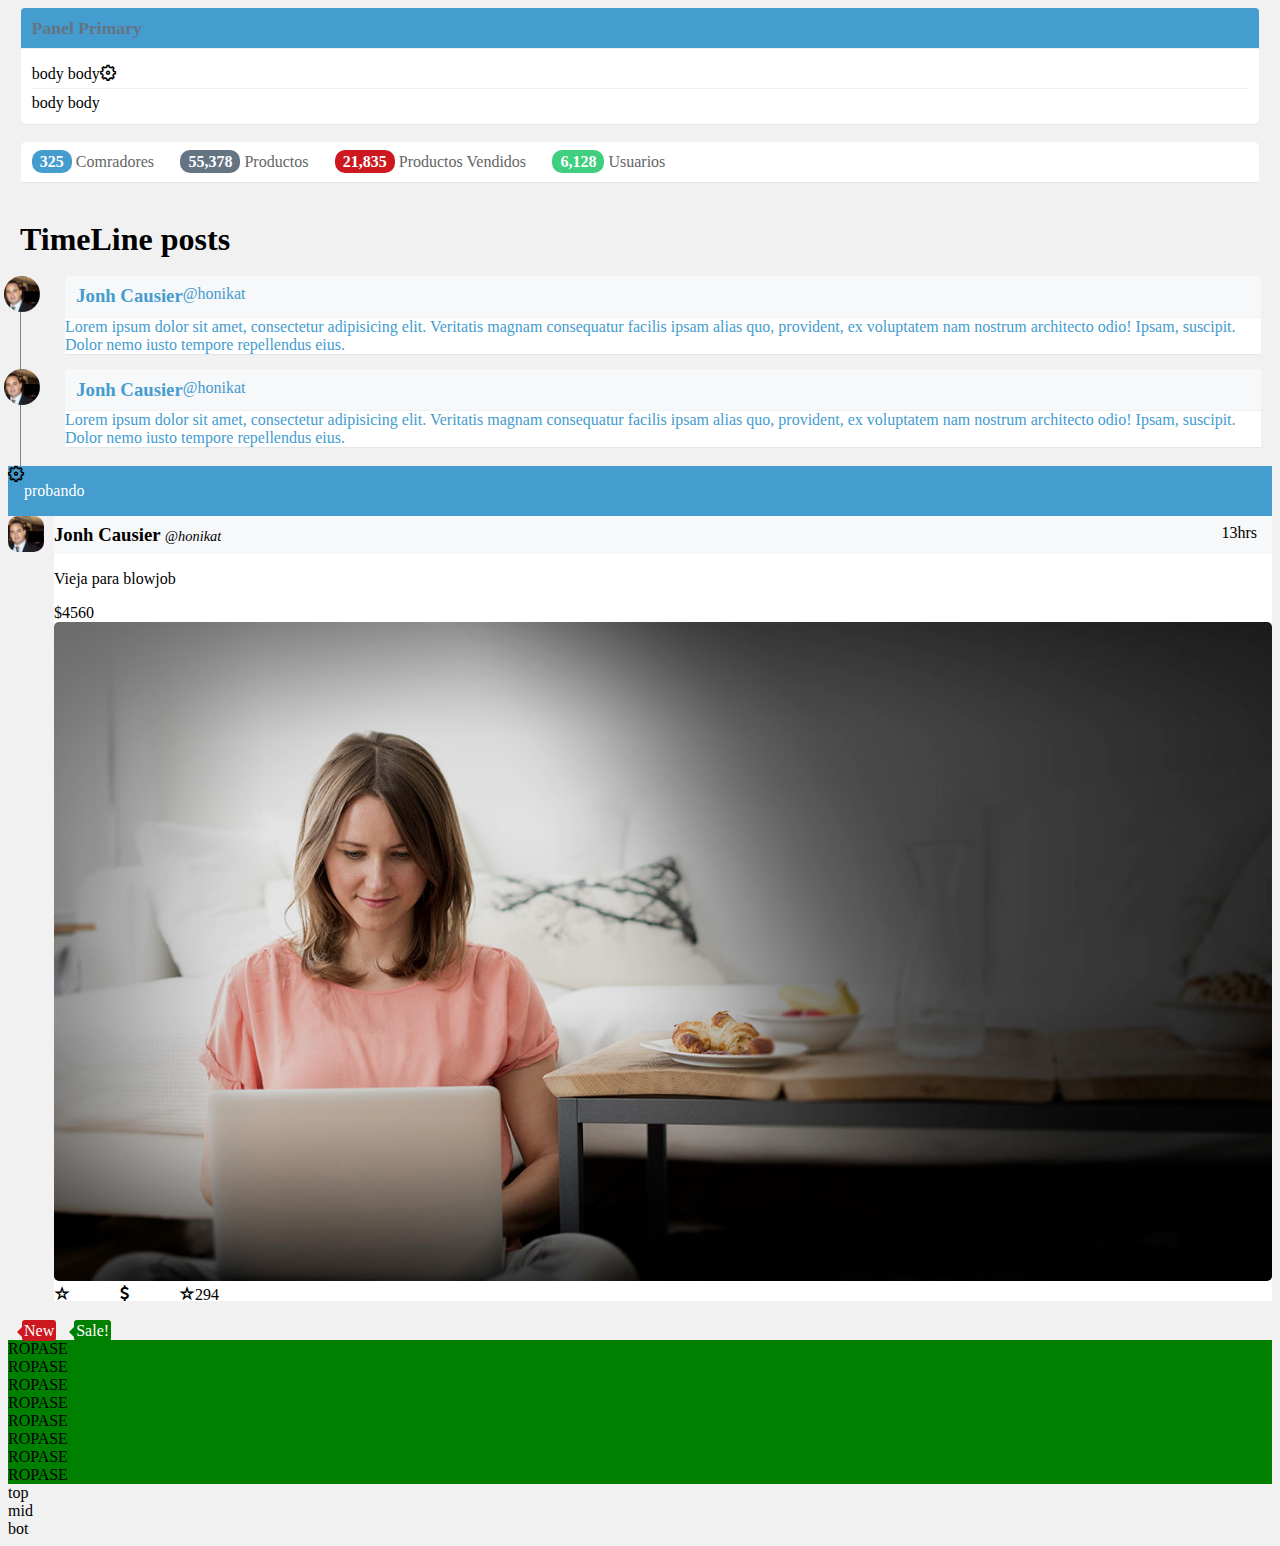
==== commit f80bb250: "Avance en la version desktop desde categorias, baner izquierdo donde va las categorias e info del us" ====
--- a/disenos.html
+++ b/disenos.html
@@ -5,6 +5,44 @@
 	<title>Document</title>
 	<meta name="viewport" content="width=device-width, user-scalable=no, initial-scale=1.0, maximum-scale=1.0, minimum-scale=1.0">
 	<link rel="stylesheet" href="estilos.css">
+
+	<style>
+	.mas{
+
+		background: red;
+	}
+
+		.mas li{
+			background: green;
+		}
+
+		.mas li:nth-child(3+2n){
+				
+				background: olive;
+		}
+
+
+.table {
+  display: table;
+}
+
+.row1 {
+  display: table-row;
+}
+.row2 {
+  display: table-row;
+}
+
+.row3 {
+  display: table-row;
+}
+
+.row3{
+
+	display: table-top;
+}
+
+	</style>
 </head>
 <body>
 
@@ -141,6 +179,22 @@
 
 	</span>
 
+<ul class="mas">
+	<li>ROPASE</li>
+	<li>ROPASE</li>
+	<li>ROPASE</li>
+	<li>ROPASE</li>
+	<li>ROPASE</li>
+	<li>ROPASE</li>
+	<li>ROPASE</li>
+	<li>ROPASE</li>
+</ul>	
+
+<div class="table">
+  <div class="row1">top</div>
+  <div class="row2">mid</div>
+  <div class="row3">bot</div>
+</div>
 
 </body>
 </html>--- a/estilos.css
+++ b/estilos.css
@@ -187,17 +187,34 @@
   margin: 0;
   list-style: none;
 }
-.anuncio {
+.anuncio-principal {
   max-width: 1000px;
   margin: 0 auto;
 }
-.anuncio .anuncio-principal {
-  width: 100%;
+.close-change {
+  display: flex;
+  color: #fff;
+  text-decoration: underline;
+  justify-content: space-between;
+  font-size: 0.7rem;
+}
+.close-change .cerrar {
+  cursor: pointer;
+}
+.close-change .cambiar {
+  cursor: pointer;
+}
+.anuncio-principal-wrap {
+  background: #d3d3d3;
+  border: 1px #808080;
+  width: 100%;
+  height: 265px;
   margin: 0;
   padding: 0;
 }
-.anuncio .anuncio-principal img {
-  width: 100%;
+.anuncio-principal-wrap img {
+  width: 100%;
+  height: 100%;
 }
 header {
   width: 100%;
@@ -362,6 +379,8 @@
   position: fixed;
   top: 0;
   left: -19em;
+  border-right: 1px solid #d3d3d3;
+  border-bottom: 1px solid #d3d3d3;
   transition: 0.4s;
   box-shadow: 1px 1px 20px #333;
   border-radius: 0 0 0.5em 0;
@@ -395,31 +414,50 @@
   font-size: 0.9em;
   margin-left: 0.1em;
   margin-bottom: 0.2em;
-  padding: 0 0 0.3em 0.2em;
+  padding: 0 0 0.3em 0.5em;
 }
 .canvas_menu .canvas-item-wrap .canvas-item.son:hover {
   background: #cc181e;
   color: #fff;
   transition: 0.3s;
+  border-radius: 3px;
   cursor: pointer;
 }
 .canvas_menu .canvas-item-wrap .canvas-item.son .icon-cat {
   font-size: 1.2em;
   position: relative;
   top: 2px;
+  margin-right: 0.3rem;
   color: #878787;
 }
 .canvas_menu #info-usuario {
   width: 100%;
   margin: 0;
-  padding: 0.5rem 0;
+  padding: 0.4rem 0;
   top: 0;
   overflow: hidden;
   background: #cc181e;
+}
+.canvas_menu #info-usuario .stack-wrap {
+  color: #ccc;
+  display: block;
+  width: 100%;
+  list-style: none;
   display: flex;
+  align-items: flex-end;
+  margin-top: 25px;
+}
+.canvas_menu #info-usuario .stack-wrap li {
+  font-size: 0.6rem;
+  margin: 0 4px;
+  text-transform: uppercase;
+}
+.canvas_menu #info-usuario .stack-wrap li span:last-child {
+  font-size: 1.1rem;
+  color: #fff;
 }
 .canvas_menu #info-usuario .name-usuario {
-  color: #fff;
+  color: #000;
   margin: 0;
 }
 .canvas_menu #info-usuario #logo-usuario {
@@ -436,12 +474,12 @@
 }
 .contenedor-item {
   width: 100%;
-  margin: 20px auto;
-  overflow: hidden;
+  margin-top: 50px;
+  background: #fff;
+  border: 1px solid #d3d3d3;
 }
 .contenedor-item .item {
   border-bottom: 1px solid #d3d3d3;
-  overflow: hidden;
   background: #f5f5f5;
   padding: 0.5em;
 }
@@ -584,6 +622,45 @@
   border-radius: 10px;
   width: 36px;
 }
+.anuncios-wrap {
+  position: fixed;
+  right: 0;
+  top: 50px;
+  width: 225px;
+  background: #fff;
+  padding: 5px 8px;
+  border-radius: 0 0 0 0.5rem;
+  border: 1px solid #d3d3d3;
+  font-size: 12px;
+  display: none;
+}
+.anuncios-wrap .anuncio-item {
+  color: #000;
+  border-bottom: 1px solid #d3d3d3;
+  padding: 5px 0;
+}
+.anuncios-wrap .anuncio-item .title {
+  margin: 0;
+  padding: 0;
+  text-align: left;
+}
+.anuncios-wrap .anuncio-item .liga a {
+  color: #cc181e;
+}
+.anuncios-wrap .anuncio-item .liga a:hover {
+  text-decoration: underline;
+}
+.anuncios-wrap .anuncio-item .img-anuncio {
+  width: 98%;
+  margin: 0;
+  padding: 0;
+  margin-left: auto;
+  margin-right: auto;
+}
+.anuncios-wrap .anuncio-item .img-anuncio img {
+  width: 100%;
+  height: 125px;
+}
 .v2 {
   border: 1px solid #d3d3d3;
   background: #fff;
